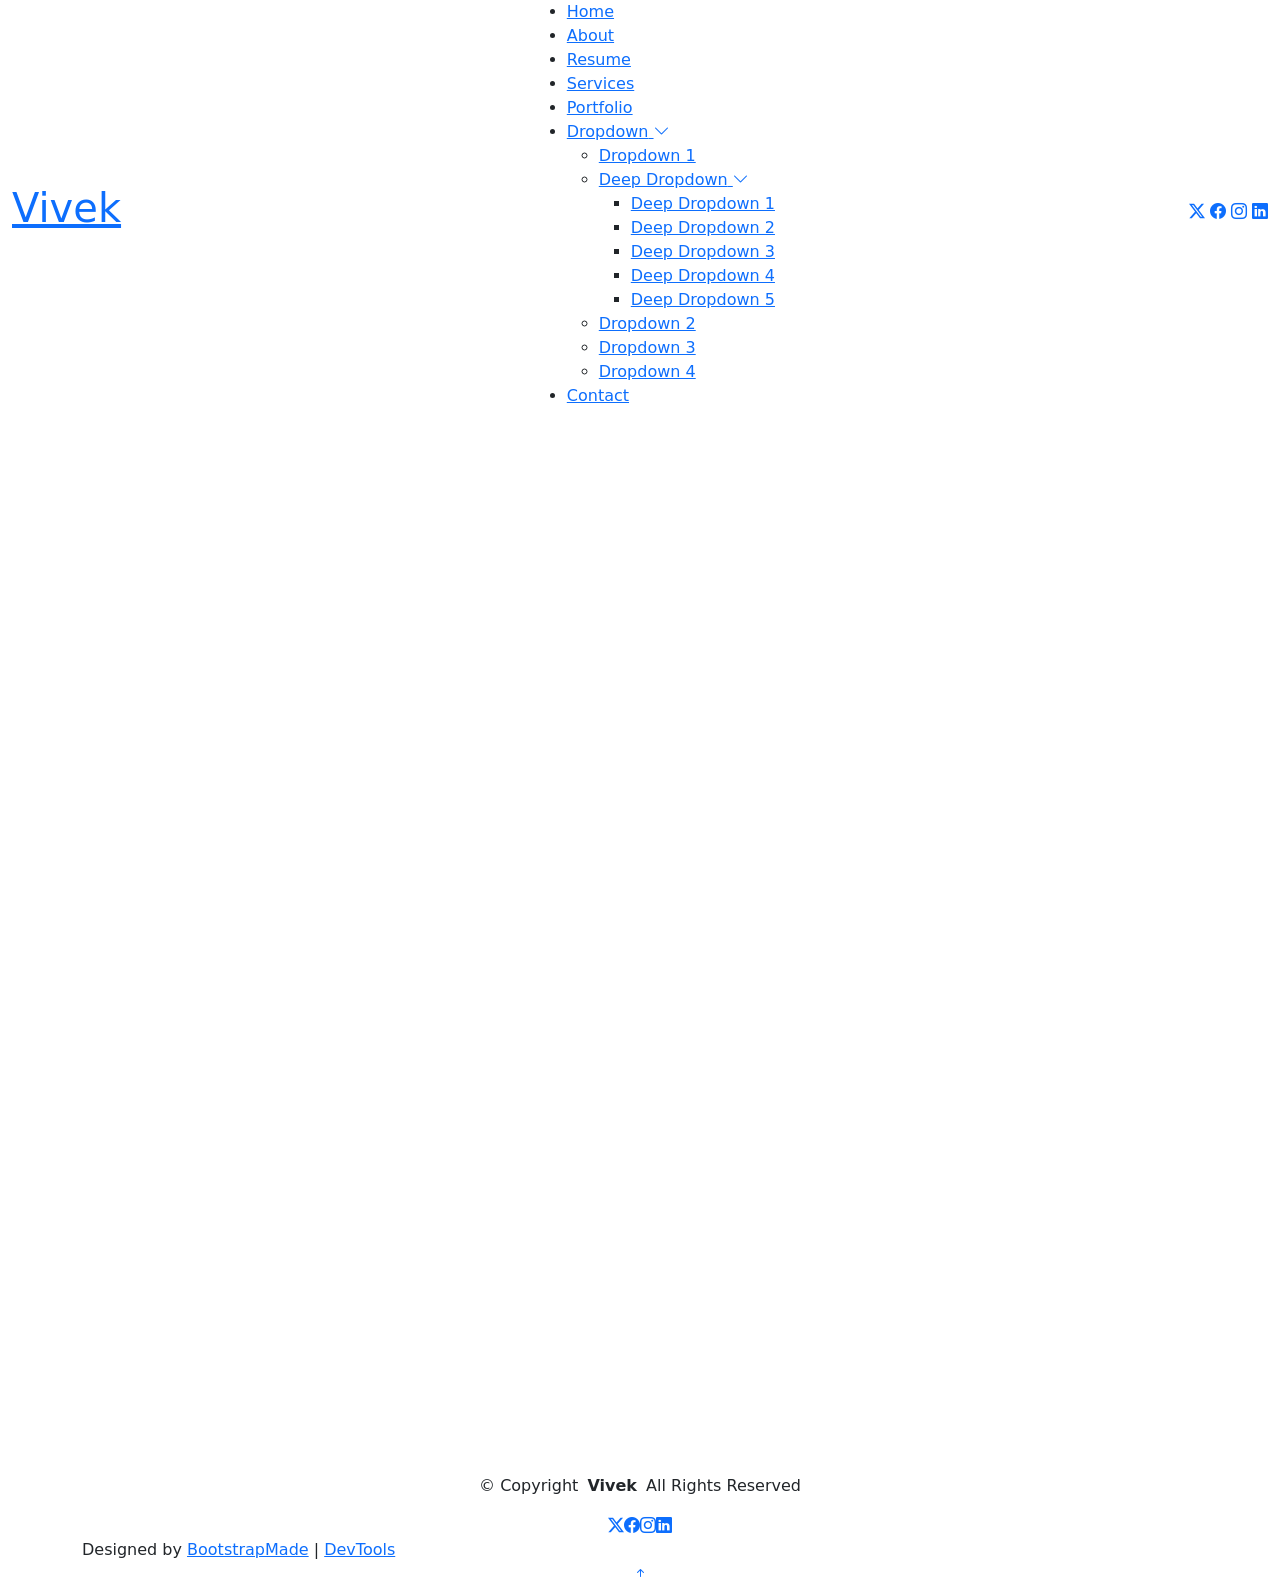
==== index.html @ ecb2fbb2 "Template initial Commit" ====
<!DOCTYPE html>
<html lang="en">

<head>
  <meta charset="utf-8">
  <meta content="width=device-width, initial-scale=1.0" name="viewport">
  <title>Index - Vivek Template</title>
  <meta name="description" content="">
  <meta name="keywords" content="">

  <!-- Favicons -->
  <link href="assets/img/favicon.png" rel="icon">
  <link href="assets/img/apple-touch-icon.png" rel="apple-touch-icon">

  <!-- Fonts -->
  <link href="https://fonts.googleapis.com" rel="preconnect">
  <link href="https://fonts.gstatic.com" rel="preconnect" crossorigin>
  <link
    href="https://fonts.googleapis.com/css2?family=Roboto:ital,wght@0,100;0,300;0,400;0,500;0,700;0,900;1,100;1,300;1,400;1,500;1,700;1,900&family=Poppins:ital,wght@0,100;0,200;0,300;0,400;0,500;0,600;0,700;0,800;0,900;1,100;1,200;1,300;1,400;1,500;1,600;1,700;1,800;1,900&family=Raleway:ital,wght@0,100;0,200;0,300;0,400;0,500;0,600;0,700;0,800;0,900;1,100;1,200;1,300;1,400;1,500;1,600;1,700;1,800;1,900&display=swap"
    rel="stylesheet">

  <!-- Vendor CSS Files -->
  <link href="assets/vendor/bootstrap/css/bootstrap.min.css" rel="stylesheet">
  <link href="assets/vendor/bootstrap-icons/bootstrap-icons.css" rel="stylesheet">
  <link href="assets/vendor/aos/aos.css" rel="stylesheet">
  <link href="assets/vendor/swiper/swiper-bundle.min.css" rel="stylesheet">
  <link href="assets/vendor/glightbox/css/glightbox.min.css" rel="stylesheet">

  <!-- Main CSS File -->
  <link href="assets/css/main.css" rel="stylesheet">

  <!-- =======================================================
  * Template Name: Vivek
  * Template URL: https://bootstrapmade.com/Vivek-free-bootstrap-cv-resume-html-template/
  * Updated: Aug 07 2024 with Bootstrap v5.3.3
  * Author: BootstrapMade.com
  * License: https://bootstrapmade.com/license/
  ======================================================== -->
</head>

<body class="index-page">

  <header id="header" class="header d-flex align-items-center light-background sticky-top">
    <div class="container-fluid position-relative d-flex align-items-center justify-content-between">

      <a href="index.html" class="logo d-flex align-items-center me-auto me-xl-0">
        <!-- Uncomment the line below if you also wish to use an image logo -->
        <!-- <img src="assets/img/logo.png" alt=""> -->
        <h1 class="sitename">Vivek</h1>
      </a>

      <nav id="navmenu" class="navmenu">
        <ul>
          <li><a href="index.html" class="active">Home</a></li>
          <li><a href="about.html">About</a></li>
          <li><a href="resume.html">Resume</a></li>
          <li><a href="services.html">Services</a></li>
          <li><a href="portfolio.html">Portfolio</a></li>
          <li class="dropdown"><a href="#"><span>Dropdown</span> <i class="bi bi-chevron-down toggle-dropdown"></i></a>
            <ul>
              <li><a href="#">Dropdown 1</a></li>
              <li class="dropdown"><a href="#"><span>Deep Dropdown</span> <i
                    class="bi bi-chevron-down toggle-dropdown"></i></a>
                <ul>
                  <li><a href="#">Deep Dropdown 1</a></li>
                  <li><a href="#">Deep Dropdown 2</a></li>
                  <li><a href="#">Deep Dropdown 3</a></li>
                  <li><a href="#">Deep Dropdown 4</a></li>
                  <li><a href="#">Deep Dropdown 5</a></li>
                </ul>
              </li>
              <li><a href="#">Dropdown 2</a></li>
              <li><a href="#">Dropdown 3</a></li>
              <li><a href="#">Dropdown 4</a></li>
            </ul>
          </li>
          <li><a href="contact.html">Contact</a></li>
        </ul>
        <i class="mobile-nav-toggle d-xl-none bi bi-list"></i>
      </nav>

      <div class="header-social-links">
        <a href="#" class="twitter"><i class="bi bi-twitter-x"></i></a>
        <a href="#" class="facebook"><i class="bi bi-facebook"></i></a>
        <a href="#" class="instagram"><i class="bi bi-instagram"></i></a>
        <a href="#" class="linkedin"><i class="bi bi-linkedin"></i></a>
      </div>

    </div>
  </header>

  <main class="main">

    <!-- Hero Section -->
    <section id="hero" class="hero section">

      <img src="assets/img/hero-bg.jpg" alt="" data-aos="fade-in">

      <div class="container text-center" data-aos="zoom-out" data-aos-delay="100">
        <div class="row justify-content-center">
          <div class="col-lg-8">
            <h2>Vivek Vijaykumar Ingle</h2>
            <p>I'm a professional Ai and Robotics Engineer</p>
            <a href="about.html" class="btn-get-started">About Me</a>
          </div>
        </div>
      </div>

    </section><!-- /Hero Section -->

  </main>

  <footer id="footer" class="footer light-background">

    <div class="container">
      <div class="copyright text-center ">
        <p>© <span>Copyright</span> <strong class="px-1 sitename">Vivek</strong> <span>All Rights Reserved<br></span>
        </p>
      </div>
      <div class="social-links d-flex justify-content-center">
        <a href=""><i class="bi bi-twitter-x"></i></a>
        <a href=""><i class="bi bi-facebook"></i></a>
        <a href=""><i class="bi bi-instagram"></i></a>
        <a href=""><i class="bi bi-linkedin"></i></a>
      </div>
      <div class="credits">
        <!-- All the links in the footer should remain intact. -->
        <!-- You can delete the links only if you've purchased the pro version. -->
        <!-- Licensing information: https://bootstrapmade.com/license/ -->
        <!-- Purchase the pro version with working PHP/AJAX contact form: [buy-url] -->
        Designed by <a href="https://bootstrapmade.com/">BootstrapMade</a> | <a
          href="https://bootstrapmade.com/tools/">DevTools</a>
      </div>
    </div>

  </footer>

  <!-- Scroll Top -->
  <a href="#" id="scroll-top" class="scroll-top d-flex align-items-center justify-content-center"><i
      class="bi bi-arrow-up-short"></i></a>

  <!-- Preloader -->
  <div id="preloader"></div>

  <!-- Vendor JS Files -->
  <script src="assets/vendor/bootstrap/js/bootstrap.bundle.min.js"></script>
  <script src="assets/vendor/php-email-form/validate.js"></script>
  <script src="assets/vendor/aos/aos.js"></script>
  <script src="assets/vendor/waypoints/noframework.waypoints.js"></script>
  <script src="assets/vendor/purecounter/purecounter_vanilla.js"></script>
  <script src="assets/vendor/swiper/swiper-bundle.min.js"></script>
  <script src="assets/vendor/glightbox/js/glightbox.min.js"></script>
  <script src="assets/vendor/imagesloaded/imagesloaded.pkgd.min.js"></script>
  <script src="assets/vendor/isotope-layout/isotope.pkgd.min.js"></script>

  <!-- Main JS File -->
  <script src="assets/js/main.js"></script>

</body>

</html>
---- assets/css/main.css ----
/**
* Template Name: Kelly
* Template URL: https://bootstrapmade.com/kelly-free-bootstrap-cv-resume-html-template/
* Updated: Aug 07 2024 with Bootstrap v5.3.3
* Author: BootstrapMade.com
* License: https://bootstrapmade.com/license/
*/

/*--------------------------------------------------------------
# Font & Color Variables
# Help: https://bootstrapmade.com/color-system/
--------------------------------------------------------------*/
/* Fonts */
:root {
  --default-font: "Roboto",  system-ui, -apple-system, "Segoe UI", Roboto, "Helvetica Neue", Arial, "Noto Sans", "Liberation Sans", sans-serif, "Apple Color Emoji", "Segoe UI Emoji", "Segoe UI Symbol", "Noto Color Emoji";
  --heading-font: "Raleway",  sans-serif;
  --nav-font: "Poppins",  sans-serif;
}

/* Global Colors - The following color variables are used throughout the website. Updating them here will change the color scheme of the entire website */
:root { 
  --background-color: #ffffff; /* Background color for the entire website, including individual sections */
  --default-color: #444444; /* Default color used for the majority of the text content across the entire website */
  --heading-color: #222222; /* Color for headings, subheadings and title throughout the website */
  --accent-color: #34b7a7; /* Accent color that represents your brand on the website. It's used for buttons, links, and other elements that need to stand out */
  --surface-color: #ffffff; /* The surface color is used as a background of boxed elements within sections, such as cards, icon boxes, or other elements that require a visual separation from the global background. */
  --contrast-color: #ffffff; /* Contrast color for text, ensuring readability against backgrounds of accent, heading, or default colors. */
}

/* Nav Menu Colors - The following color variables are used specifically for the navigation menu. They are separate from the global colors to allow for more customization options */
:root {
  --nav-color: #444444;  /* The default color of the main navmenu links */
  --nav-hover-color: #34b7a7; /* Applied to main navmenu links when they are hovered over or active */
  --nav-mobile-background-color: #ffffff; /* Used as the background color for mobile navigation menu */
  --nav-dropdown-background-color: #ffffff; /* Used as the background color for dropdown items that appear when hovering over primary navigation items */
  --nav-dropdown-color: #444444; /* Used for navigation links of the dropdown items in the navigation menu. */
  --nav-dropdown-hover-color: #34b7a7; /* Similar to --nav-hover-color, this color is applied to dropdown navigation links when they are hovered over. */
}

/* Color Presets - These classes override global colors when applied to any section or element, providing reuse of the sam color scheme. */

.light-background {
  --background-color: #e9e8e6;
  --surface-color: #ffffff;
}

.dark-background {
  --background-color: #060606;
  --default-color: #ffffff;
  --heading-color: #ffffff;
  --surface-color: #252525;
  --contrast-color: #ffffff;
}

/* Smooth scroll */
:root {
  scroll-behavior: smooth;
}

/*--------------------------------------------------------------
# General Styling & Shared Classes
--------------------------------------------------------------*/
body {
  color: var(--default-color);
  background-color: var(--background-color);
  font-family: var(--default-font);
}

a {
  color: var(--accent-color);
  text-decoration: none;
  transition: 0.3s;
}

a:hover {
  color: color-mix(in srgb, var(--accent-color), transparent 25%);
  text-decoration: none;
}

h1,
h2,
h3,
h4,
h5,
h6 {
  color: var(--heading-color);
  font-family: var(--heading-font);
}

/* PHP Email Form Messages
------------------------------*/
.php-email-form .error-message {
  display: none;
  background: #df1529;
  color: #ffffff;
  text-align: left;
  padding: 15px;
  margin-bottom: 24px;
  font-weight: 600;
}

.php-email-form .sent-message {
  display: none;
  color: #ffffff;
  background: #059652;
  text-align: center;
  padding: 15px;
  margin-bottom: 24px;
  font-weight: 600;
}

.php-email-form .loading {
  display: none;
  background: var(--surface-color);
  text-align: center;
  padding: 15px;
  margin-bottom: 24px;
}

.php-email-form .loading:before {
  content: "";
  display: inline-block;
  border-radius: 50%;
  width: 24px;
  height: 24px;
  margin: 0 10px -6px 0;
  border: 3px solid var(--accent-color);
  border-top-color: var(--surface-color);
  animation: php-email-form-loading 1s linear infinite;
}

@keyframes php-email-form-loading {
  0% {
    transform: rotate(0deg);
  }

  100% {
    transform: rotate(360deg);
  }
}

/*--------------------------------------------------------------
# Global Header
--------------------------------------------------------------*/
.header {
  color: var(--default-color);
  background-color: var(--background-color);
  padding: 15px 0;
  transition: all 0.5s;
  z-index: 997;
  box-shadow: 0px 0 18px rgba(0, 0, 0, 0.1);
}

.header .logo {
  line-height: 1;
}

.header .logo img {
  max-height: 36px;
  margin-right: 8px;
}

.header .logo h1 {
  font-size: 32px;
  margin: 0;
  font-weight: 300;
  text-transform: uppercase;
  color: var(--heading-color);
}

.header .header-social-links {
  padding-right: 15px;
}

.header .header-social-links a {
  color: color-mix(in srgb, var(--default-color), transparent 40%);
  padding-left: 6px;
  display: inline-block;
  transition: 0.3s;
  font-size: 16px;
}

.header .header-social-links a:hover {
  color: var(--accent-color);
}

.header .header-social-links a i {
  line-height: 0px;
}

@media (max-width: 1200px) {
  .header .logo {
    order: 1;
  }

  .header .header-social-links {
    order: 2;
  }

  .header .navmenu {
    order: 3;
  }
}

/*--------------------------------------------------------------
# Navigation Menu
--------------------------------------------------------------*/
/* Desktop Navigation */
@media (min-width: 1200px) {
  .navmenu {
    padding: 0;
  }

  .navmenu ul {
    margin: 0;
    padding: 0;
    display: flex;
    list-style: none;
    align-items: center;
  }

  .navmenu li {
    position: relative;
  }

  .navmenu>ul>li {
    white-space: nowrap;
    padding: 15px 14px;
  }

  .navmenu>ul>li:last-child {
    padding-right: 0;
  }

  .navmenu a,
  .navmenu a:focus {
    color: var(--nav-color);
    font-size: 15px;
    padding: 0 2px;
    font-family: var(--nav-font);
    font-weight: 400;
    display: flex;
    align-items: center;
    justify-content: space-between;
    white-space: nowrap;
    transition: 0.3s;
    position: relative;
  }

  .navmenu a i,
  .navmenu a:focus i {
    font-size: 12px;
    line-height: 0;
    margin-left: 5px;
    transition: 0.3s;
  }

  .navmenu>ul>li>a:before {
    content: "";
    position: absolute;
    height: 2px;
    bottom: -6px;
    left: 0;
    background-color: var(--nav-hover-color);
    visibility: hidden;
    width: 0px;
    transition: all 0.3s ease-in-out 0s;
  }

  .navmenu a:hover:before,
  .navmenu li:hover>a:before,
  .navmenu .active:before {
    visibility: visible;
    width: 25px;
  }

  .navmenu li:hover>a,
  .navmenu .active,
  .navmenu .active:focus {
    color: var(--nav-hover-color);
  }

  .navmenu .dropdown ul {
    margin: 0;
    padding: 10px 0;
    background: var(--nav-dropdown-background-color);
    display: block;
    position: absolute;
    visibility: hidden;
    left: 14px;
    top: 130%;
    opacity: 0;
    transition: 0.3s;
    border-radius: 4px;
    z-index: 99;
    box-shadow: 0px 0px 30px rgba(0, 0, 0, 0.1);
  }

  .navmenu .dropdown ul li {
    min-width: 200px;
  }

  .navmenu .dropdown ul a {
    padding: 10px 20px;
    font-size: 15px;
    text-transform: none;
    color: var(--nav-dropdown-color);
  }

  .navmenu .dropdown ul a i {
    font-size: 12px;
  }

  .navmenu .dropdown ul a:hover,
  .navmenu .dropdown ul .active:hover,
  .navmenu .dropdown ul li:hover>a {
    color: var(--nav-dropdown-hover-color);
  }

  .navmenu .dropdown:hover>ul {
    opacity: 1;
    top: 100%;
    visibility: visible;
  }

  .navmenu .dropdown .dropdown ul {
    top: 0;
    left: -90%;
    visibility: hidden;
  }

  .navmenu .dropdown .dropdown:hover>ul {
    opacity: 1;
    top: 0;
    left: -100%;
    visibility: visible;
  }
}

/* Mobile Navigation */
@media (max-width: 1199px) {
  .mobile-nav-toggle {
    color: var(--nav-color);
    font-size: 28px;
    line-height: 0;
    margin-right: 10px;
    cursor: pointer;
    transition: color 0.3s;
  }

  .navmenu {
    padding: 0;
    z-index: 9997;
  }

  .navmenu ul {
    display: none;
    list-style: none;
    position: absolute;
    inset: 60px 20px 20px 20px;
    padding: 10px 0;
    margin: 0;
    border-radius: 6px;
    background-color: var(--nav-mobile-background-color);
    border: 1px solid color-mix(in srgb, var(--default-color), transparent 90%);
    box-shadow: none;
    overflow-y: auto;
    transition: 0.3s;
    z-index: 9998;
  }

  .navmenu a,
  .navmenu a:focus {
    color: var(--nav-dropdown-color);
    padding: 10px 20px;
    font-family: var(--nav-font);
    font-size: 17px;
    font-weight: 500;
    display: flex;
    align-items: center;
    justify-content: space-between;
    white-space: nowrap;
    transition: 0.3s;
  }

  .navmenu a i,
  .navmenu a:focus i {
    font-size: 12px;
    line-height: 0;
    margin-left: 5px;
    width: 30px;
    height: 30px;
    display: flex;
    align-items: center;
    justify-content: center;
    border-radius: 50%;
    transition: 0.3s;
    background-color: color-mix(in srgb, var(--accent-color), transparent 90%);
  }

  .navmenu a i:hover,
  .navmenu a:focus i:hover {
    background-color: var(--accent-color);
    color: var(--contrast-color);
  }

  .navmenu a:hover,
  .navmenu .active,
  .navmenu .active:focus {
    color: var(--nav-dropdown-hover-color);
  }

  .navmenu .active i,
  .navmenu .active:focus i {
    background-color: var(--accent-color);
    color: var(--contrast-color);
    transform: rotate(180deg);
  }

  .navmenu .dropdown ul {
    position: static;
    display: none;
    z-index: 99;
    padding: 10px 0;
    margin: 10px 20px;
    background-color: var(--nav-dropdown-background-color);
    transition: all 0.5s ease-in-out;
  }

  .navmenu .dropdown ul ul {
    background-color: rgba(33, 37, 41, 0.1);
  }

  .navmenu .dropdown>.dropdown-active {
    display: block;
    background-color: rgba(33, 37, 41, 0.03);
  }

  .mobile-nav-active {
    overflow: hidden;
  }

  .mobile-nav-active .mobile-nav-toggle {
    color: #fff;
    position: absolute;
    font-size: 32px;
    top: 15px;
    right: 15px;
    margin-right: 0;
    z-index: 9999;
  }

  .mobile-nav-active .navmenu {
    position: fixed;
    overflow: hidden;
    inset: 0;
    background: rgba(33, 37, 41, 0.8);
    transition: 0.3s;
  }

  .mobile-nav-active .navmenu>ul {
    display: block;
  }
}

/*--------------------------------------------------------------
# Global Footer
--------------------------------------------------------------*/
.footer {
  color: var(--default-color);
  background-color: var(--background-color);
  font-size: 14px;
  padding: 40px 0;
  position: relative;
}

.footer .copyright p {
  margin-bottom: 0;
}

.footer .social-links {
  margin-top: 20px;
}

.footer .social-links a {
  display: flex;
  align-items: center;
  justify-content: center;
  width: 40px;
  height: 40px;
  border-radius: 50%;
  border: 1px solid color-mix(in srgb, var(--default-color), transparent 50%);
  font-size: 16px;
  color: color-mix(in srgb, var(--default-color), transparent 50%);
  margin: 0 5px;
  transition: 0.3s;
}

.footer .social-links a:hover {
  color: var(--accent-color);
  border-color: var(--accent-color);
}

.footer .credits {
  margin-top: 10px;
  font-size: 13px;
  text-align: center;
}

/*--------------------------------------------------------------
# Preloader
--------------------------------------------------------------*/
#preloader {
  position: fixed;
  inset: 0;
  z-index: 9999;
  overflow: hidden;
  background-color: var(--background-color);
  transition: all 0.6s ease-out;
  width: 100%;
  height: 100vh;
}

#preloader:before,
#preloader:after {
  content: "";
  position: absolute;
  border: 4px solid var(--accent-color);
  border-radius: 50%;
  animation: animate-preloader 2s cubic-bezier(0, 0.2, 0.8, 1) infinite;
}

#preloader:after {
  animation-delay: -0.5s;
}

@keyframes animate-preloader {
  0% {
    width: 10px;
    height: 10px;
    top: calc(50% - 5px);
    left: calc(50% - 5px);
    opacity: 1;
  }

  100% {
    width: 72px;
    height: 72px;
    top: calc(50% - 36px);
    left: calc(50% - 36px);
    opacity: 0;
  }
}

/*--------------------------------------------------------------
# Scroll Top Button
--------------------------------------------------------------*/
.scroll-top {
  position: fixed;
  visibility: hidden;
  opacity: 0;
  right: 15px;
  bottom: -15px;
  z-index: 99999;
  background-color: var(--accent-color);
  width: 44px;
  height: 44px;
  border-radius: 50px;
  transition: all 0.4s;
}

.scroll-top i {
  font-size: 24px;
  color: var(--contrast-color);
  line-height: 0;
}

.scroll-top:hover {
  background-color: color-mix(in srgb, var(--accent-color), transparent 20%);
  color: var(--contrast-color);
}

.scroll-top.active {
  visibility: visible;
  opacity: 1;
  bottom: 15px;
}

/*--------------------------------------------------------------
# Disable aos animation delay on mobile devices
--------------------------------------------------------------*/
@media screen and (max-width: 768px) {
  [data-aos-delay] {
    transition-delay: 0 !important;
  }
}

/*--------------------------------------------------------------
# Global Page Titles & Breadcrumbs
--------------------------------------------------------------*/
.page-title {
  color: var(--default-color);
  background-color: var(--background-color);
  padding: 25px 0;
  position: relative;
  border-bottom: 1px solid color-mix(in srgb, var(--default-color), transparent 85%);
}

.page-title h1 {
  font-size: 24px;
  font-weight: 400;
}

.page-title .breadcrumbs ol {
  display: flex;
  flex-wrap: wrap;
  list-style: none;
  padding: 0;
  margin: 0;
  font-size: 14px;
  font-weight: 400;
}

.page-title .breadcrumbs ol li+li {
  padding-left: 10px;
}

.page-title .breadcrumbs ol li+li::before {
  content: "/";
  display: inline-block;
  padding-right: 10px;
  color: color-mix(in srgb, var(--default-color), transparent 70%);
}

/*--------------------------------------------------------------
# Global Sections
--------------------------------------------------------------*/
section,
.section {
  color: var(--default-color);
  background-color: var(--background-color);
  padding: 60px 0;
  scroll-margin-top: 100px;
  overflow: clip;
}

@media (max-width: 1199px) {

  section,
  .section {
    scroll-margin-top: 66px;
  }
}

/*--------------------------------------------------------------
# Global Section Titles
--------------------------------------------------------------*/
.section-title {
  text-align: center;
  padding-bottom: 60px;
  position: relative;
}

.section-title h2 {
  font-size: 32px;
  font-weight: 700;
  margin-bottom: 20px;
  padding-bottom: 20px;
  position: relative;
}

.section-title h2:after {
  content: "";
  position: absolute;
  display: block;
  width: 50px;
  height: 3px;
  background: var(--accent-color);
  left: 0;
  right: 0;
  bottom: 0;
  margin: auto;
}

.section-title p {
  margin-bottom: 0;
}

/*--------------------------------------------------------------
# Hero Section
--------------------------------------------------------------*/
.hero {
  width: 100%;
  min-height: calc(100vh - 82px);
  position: relative;
  padding: 80px 0;
  display: flex;
  align-items: center;
  justify-content: center;
}

@media (max-width: 1200px) {
  .hero {
    min-height: calc(100vh - 68px);
  }
}

.hero img {
  position: absolute;
  inset: 0;
  display: block;
  width: 100%;
  height: 100%;
  object-fit: cover;
  z-index: 1;
}

.hero .container {
  position: relative;
  z-index: 3;
}

.hero h2 {
  margin: 0;
  font-size: 48px;
  font-weight: 700;
}

.hero p {
  margin: 10px 0 0 0;
  font-size: 24px;
  color: var(--heading-color);
}

.hero .btn-get-started {
  color: var(--contrast-color);
  background: var(--accent-color);
  font-family: var(--heading-font);
  text-transform: uppercase;
  font-weight: 600;
  font-size: 12px;
  letter-spacing: 1px;
  display: inline-block;
  padding: 12px 40px;
  border-radius: 50px;
  transition: 0.5s;
  margin-top: 30px;
}

.hero .btn-get-started:hover {
  background: color-mix(in srgb, var(--accent-color) 90%, white 20%);
}

@media (max-width: 768px) {
  .hero h2 {
    font-size: 32px;
  }

  .hero p {
    font-size: 18px;
  }
}

/*--------------------------------------------------------------
# About Section
--------------------------------------------------------------*/
.about .content h2 {
  font-weight: 700;
  font-size: 24px;
}

.about .content ul {
  list-style: none;
  padding: 0;
}

.about .content ul li {
  margin-bottom: 20px;
  display: flex;
  align-items: center;
}

.about .content ul strong {
  margin-right: 10px;
}

.about .content ul i {
  font-size: 16px;
  margin-right: 5px;
  color: var(--accent-color);
  line-height: 0;
}

/*--------------------------------------------------------------
# Skills Section
--------------------------------------------------------------*/
.skills .progress {
  height: 60px;
  display: block;
  background: none;
  border-radius: 0;
}

.skills .progress .skill {
  color: var(--heading-color);
  padding: 0;
  margin: 0 0 6px 0;
  text-transform: uppercase;
  display: block;
  font-weight: 600;
  font-family: var(--heading-font);
}

.skills .progress .skill .val {
  float: right;
  font-style: normal;
}

.skills .progress-bar-wrap {
  background: color-mix(in srgb, var(--default-color), transparent 90%);
  height: 10px;
}

.skills .progress-bar {
  width: 1px;
  height: 10px;
  transition: 0.9s;
  background-color: var(--accent-color);
}

/*--------------------------------------------------------------
# Stats Section
--------------------------------------------------------------*/
.stats .stats-item {
  padding: 30px;
  width: 100%;
}

.stats .stats-item span {
  color: var(--heading-color);
  font-size: 48px;
  display: block;
  font-weight: 700;
  margin-bottom: 20px;
  padding-bottom: 20px;
  position: relative;
}

.stats .stats-item span:after {
  content: "";
  position: absolute;
  display: block;
  width: 25px;
  height: 3px;
  background: var(--accent-color);
  left: 0;
  right: 0;
  bottom: 0;
  margin: auto;
}

.stats .stats-item p {
  color: color-mix(in srgb, var(--default-color), transparent 40%);
  padding: 0;
  margin: 0;
  font-family: var(--heading-font);
  font-weight: 500;
}

/*--------------------------------------------------------------
# Testimonials Section
--------------------------------------------------------------*/
.testimonials .section-header {
  margin-bottom: 40px;
}

.testimonials .testimonials-carousel,
.testimonials .testimonials-slider {
  overflow: hidden;
}

.testimonials .testimonial-item {
  text-align: center;
}

.testimonials .testimonial-item .testimonial-img {
  width: 120px;
  border-radius: 50%;
  border: 4px solid var(--background-color);
  margin: 0 auto;
}

.testimonials .testimonial-item h3 {
  font-size: 20px;
  font-weight: bold;
  margin: 10px 0 5px 0;
}

.testimonials .testimonial-item h4 {
  font-size: 14px;
  color: color-mix(in srgb, var(--default-color), transparent 40%);
  margin: 0 0 15px 0;
}

.testimonials .testimonial-item .stars {
  margin-bottom: 15px;
}

.testimonials .testimonial-item .stars i {
  color: #ffc107;
  margin: 0 1px;
}

.testimonials .testimonial-item .quote-icon-left,
.testimonials .testimonial-item .quote-icon-right {
  color: color-mix(in srgb, var(--accent-color), transparent 50%);
  font-size: 26px;
  line-height: 0;
}

.testimonials .testimonial-item .quote-icon-left {
  display: inline-block;
  left: -5px;
  position: relative;
}

.testimonials .testimonial-item .quote-icon-right {
  display: inline-block;
  right: -5px;
  position: relative;
  top: 10px;
  transform: scale(-1, -1);
}

.testimonials .testimonial-item p {
  font-style: italic;
  margin: 0 auto 15px auto;
}

.testimonials .swiper-wrapper {
  height: auto;
}

.testimonials .swiper-pagination {
  margin-top: 20px;
  position: relative;
}

.testimonials .swiper-pagination .swiper-pagination-bullet {
  width: 12px;
  height: 12px;
  opacity: 1;
  background-color: color-mix(in srgb, var(--default-color), transparent 85%);
}

.testimonials .swiper-pagination .swiper-pagination-bullet-active {
  background-color: var(--accent-color);
}

@media (min-width: 992px) {
  .testimonials .testimonial-item p {
    width: 80%;
  }
}

/*--------------------------------------------------------------
# Resume Section
--------------------------------------------------------------*/
.resume .resume-title {
  color: var(--heading-color);
  font-size: 26px;
  font-weight: 700;
  margin-top: 20px;
  margin-bottom: 20px;
}

.resume .resume-item {
  padding: 0 0 20px 20px;
  margin-top: -2px;
  border-left: 2px solid var(--accent-color);
  position: relative;
}

.resume .resume-item h4 {
  line-height: 18px;
  font-size: 18px;
  font-weight: 600;
  text-transform: uppercase;
  color: color-mix(in srgb, var(--default-color), transparent 20%);
  margin-bottom: 10px;
}

.resume .resume-item h5 {
  font-size: 16px;
  padding: 5px 15px;
  display: inline-block;
  font-weight: 600;
  margin-bottom: 10px;
}

.resume .resume-item ul {
  padding-left: 20px;
}

.resume .resume-item ul li {
  padding-bottom: 10px;
}

.resume .resume-item:last-child {
  padding-bottom: 0;
}

.resume .resume-item::before {
  content: "";
  position: absolute;
  width: 16px;
  height: 16px;
  border-radius: 50px;
  left: -9px;
  top: 0;
  background: var(--background-color);
  border: 2px solid var(--accent-color);
}

/*--------------------------------------------------------------
# Services Section
--------------------------------------------------------------*/
.services .service-item {
  background-color: var(--surface-color);
  box-shadow: 0px 5px 90px 0px rgba(0, 0, 0, 0.1);
  height: 100%;
  padding: 60px 30px;
  text-align: center;
  transition: 0.3s;
  border-radius: 5px;
}

.services .service-item .icon {
  margin: 0 auto;
  width: 100px;
  height: 100px;
  display: flex;
  align-items: center;
  justify-content: center;
  transition: ease-in-out 0.3s;
  position: relative;
}

.services .service-item .icon i {
  font-size: 36px;
  transition: 0.5s;
  position: relative;
}

.services .service-item .icon svg {
  position: absolute;
  top: 0;
  left: 0;
}

.services .service-item .icon svg path {
  transition: 0.5s;
  fill: color-mix(in srgb, var(--default-color), transparent 95%);
}

.services .service-item h3 {
  font-weight: 700;
  margin: 10px 0 15px 0;
  font-size: 22px;
}

.services .service-item p {
  line-height: 24px;
  font-size: 14px;
  margin-bottom: 0;
}

.services .service-item:hover {
  box-shadow: 0px 5px 35px 0px rgba(0, 0, 0, 0.1);
}

.services .service-item.item-cyan i {
  color: #0dcaf0;
}

.services .service-item.item-cyan:hover .icon i {
  color: #fff;
}

.services .service-item.item-cyan:hover .icon path {
  fill: #0dcaf0;
}

.services .service-item.item-orange i {
  color: #fd7e14;
}

.services .service-item.item-orange:hover .icon i {
  color: #fff;
}

.services .service-item.item-orange:hover .icon path {
  fill: #fd7e14;
}

.services .service-item.item-teal i {
  color: #20c997;
}

.services .service-item.item-teal:hover .icon i {
  color: #fff;
}

.services .service-item.item-teal:hover .icon path {
  fill: #20c997;
}

.services .service-item.item-red i {
  color: #df1529;
}

.services .service-item.item-red:hover .icon i {
  color: #fff;
}

.services .service-item.item-red:hover .icon path {
  fill: #df1529;
}

.services .service-item.item-indigo i {
  color: #6610f2;
}

.services .service-item.item-indigo:hover .icon i {
  color: #fff;
}

.services .service-item.item-indigo:hover .icon path {
  fill: #6610f2;
}

.services .service-item.item-pink i {
  color: #f3268c;
}

.services .service-item.item-pink:hover .icon i {
  color: #fff;
}

.services .service-item.item-pink:hover .icon path {
  fill: #f3268c;
}

/*--------------------------------------------------------------
# Portfolio Section
--------------------------------------------------------------*/
.portfolio .portfolio-filters {
  padding: 0;
  margin: 0 auto 20px auto;
  list-style: none;
  text-align: center;
}

.portfolio .portfolio-filters li {
  cursor: pointer;
  display: inline-block;
  padding: 8px 20px 10px 20px;
  margin: 0;
  font-size: 15px;
  font-weight: 500;
  line-height: 1;
  margin-bottom: 5px;
  border-radius: 50px;
  transition: all 0.3s ease-in-out;
  font-family: var(--heading-font);
}

.portfolio .portfolio-filters li:hover,
.portfolio .portfolio-filters li.filter-active {
  color: var(--contrast-color);
  background-color: var(--accent-color);
}

.portfolio .portfolio-filters li:first-child {
  margin-left: 0;
}

.portfolio .portfolio-filters li:last-child {
  margin-right: 0;
}

@media (max-width: 575px) {
  .portfolio .portfolio-filters li {
    font-size: 14px;
    margin: 0 0 10px 0;
  }
}

.portfolio .portfolio-item {
  position: relative;
  overflow: hidden;
}

.portfolio .portfolio-item .portfolio-info {
  opacity: 0;
  position: absolute;
  left: 12px;
  right: 12px;
  bottom: -100%;
  z-index: 3;
  transition: all ease-in-out 0.5s;
  background: color-mix(in srgb, var(--surface-color), transparent 10%);
  padding: 15px;
}

.portfolio .portfolio-item .portfolio-info h4 {
  font-size: 18px;
  font-weight: 600;
  padding-right: 50px;
}

.portfolio .portfolio-item .portfolio-info p {
  color: color-mix(in srgb, var(--default-color), transparent 30%);
  font-size: 14px;
  margin-bottom: 0;
  padding-right: 50px;
}

.portfolio .portfolio-item .portfolio-info .preview-link,
.portfolio .portfolio-item .portfolio-info .details-link {
  position: absolute;
  right: 50px;
  font-size: 24px;
  top: calc(50% - 14px);
  color: color-mix(in srgb, var(--default-color), transparent 30%);
  transition: 0.3s;
  line-height: 0;
}

.portfolio .portfolio-item .portfolio-info .preview-link:hover,
.portfolio .portfolio-item .portfolio-info .details-link:hover {
  color: var(--accent-color);
}

.portfolio .portfolio-item .portfolio-info .details-link {
  right: 14px;
  font-size: 28px;
}

.portfolio .portfolio-item:hover .portfolio-info {
  opacity: 1;
  bottom: 0;
}

/*--------------------------------------------------------------
# Portfolio Details Section
--------------------------------------------------------------*/
.portfolio-details .portfolio-details-slider img {
  width: 100%;
}

.portfolio-details .portfolio-details-slider .swiper-pagination {
  margin-top: 20px;
  position: relative;
}

.portfolio-details .portfolio-details-slider .swiper-pagination .swiper-pagination-bullet {
  width: 12px;
  height: 12px;
  background-color: color-mix(in srgb, var(--default-color), transparent 85%);
  opacity: 1;
}

.portfolio-details .portfolio-details-slider .swiper-pagination .swiper-pagination-bullet-active {
  background-color: var(--accent-color);
}

.portfolio-details .portfolio-info {
  background-color: var(--surface-color);
  padding: 30px;
  box-shadow: 0px 0 30px rgba(0, 0, 0, 0.1);
}

.portfolio-details .portfolio-info h3 {
  font-size: 22px;
  font-weight: 700;
  margin-bottom: 20px;
  padding-bottom: 20px;
  border-bottom: 1px solid color-mix(in srgb, var(--default-color), transparent 85%);
}

.portfolio-details .portfolio-info ul {
  list-style: none;
  padding: 0;
  font-size: 15px;
}

.portfolio-details .portfolio-info ul li+li {
  margin-top: 10px;
}

.portfolio-details .portfolio-description {
  padding-top: 30px;
}

.portfolio-details .portfolio-description h2 {
  font-size: 26px;
  font-weight: 700;
  margin-bottom: 20px;
}

.portfolio-details .portfolio-description p {
  padding: 0;
  color: color-mix(in srgb, var(--default-color), transparent 30%);
}

/*--------------------------------------------------------------
# Contact Section
--------------------------------------------------------------*/
.contact .info-wrap {
  background-color: var(--surface-color);
  box-shadow: 0px 0px 20px rgba(0, 0, 0, 0.1);
  padding: 30px;
}

@media (max-width: 575px) {
  .contact .info-wrap {
    padding: 20px;
  }
}

.contact .info-item {
  margin-bottom: 40px;
}

.contact .info-item i {
  font-size: 20px;
  color: var(--accent-color);
  background: color-mix(in srgb, var(--accent-color), transparent 92%);
  width: 44px;
  height: 44px;
  display: flex;
  justify-content: center;
  align-items: center;
  border-radius: 50px;
  transition: all 0.3s ease-in-out;
  margin-right: 15px;
}

.contact .info-item h3 {
  padding: 0;
  font-size: 18px;
  font-weight: 700;
  margin-bottom: 5px;
}

.contact .info-item p {
  padding: 0;
  margin-bottom: 0;
  font-size: 14px;
}

.contact .info-item:hover i {
  background: var(--accent-color);
  color: var(--contrast-color);
}

.contact .php-email-form {
  background-color: var(--surface-color);
  height: 100%;
  padding: 30px;
  box-shadow: 0px 0px 20px rgba(0, 0, 0, 0.1);
}

@media (max-width: 575px) {
  .contact .php-email-form {
    padding: 20px;
  }
}

.contact .php-email-form input[type=text],
.contact .php-email-form input[type=email],
.contact .php-email-form textarea {
  font-size: 14px;
  padding: 10px 15px;
  box-shadow: none;
  border-radius: 0;
  color: var(--default-color);
  background-color: var(--surface-color);
  border-color: color-mix(in srgb, var(--default-color), transparent 80%);
}

.contact .php-email-form input[type=text]:focus,
.contact .php-email-form input[type=email]:focus,
.contact .php-email-form textarea:focus {
  border-color: var(--accent-color);
}

.contact .php-email-form input[type=text]::placeholder,
.contact .php-email-form input[type=email]::placeholder,
.contact .php-email-form textarea::placeholder {
  color: color-mix(in srgb, var(--default-color), transparent 70%);
}

.contact .php-email-form button[type=submit] {
  color: var(--contrast-color);
  background: var(--accent-color);
  border: 0;
  padding: 10px 30px;
  transition: 0.4s;
  border-radius: 50px;
}

.contact .php-email-form button[type=submit]:hover {
  background: color-mix(in srgb, var(--accent-color), transparent 25%);
}

/*--------------------------------------------------------------
# Starter Section Section
--------------------------------------------------------------*/
.starter-section {
  /* Add your styles here */
}
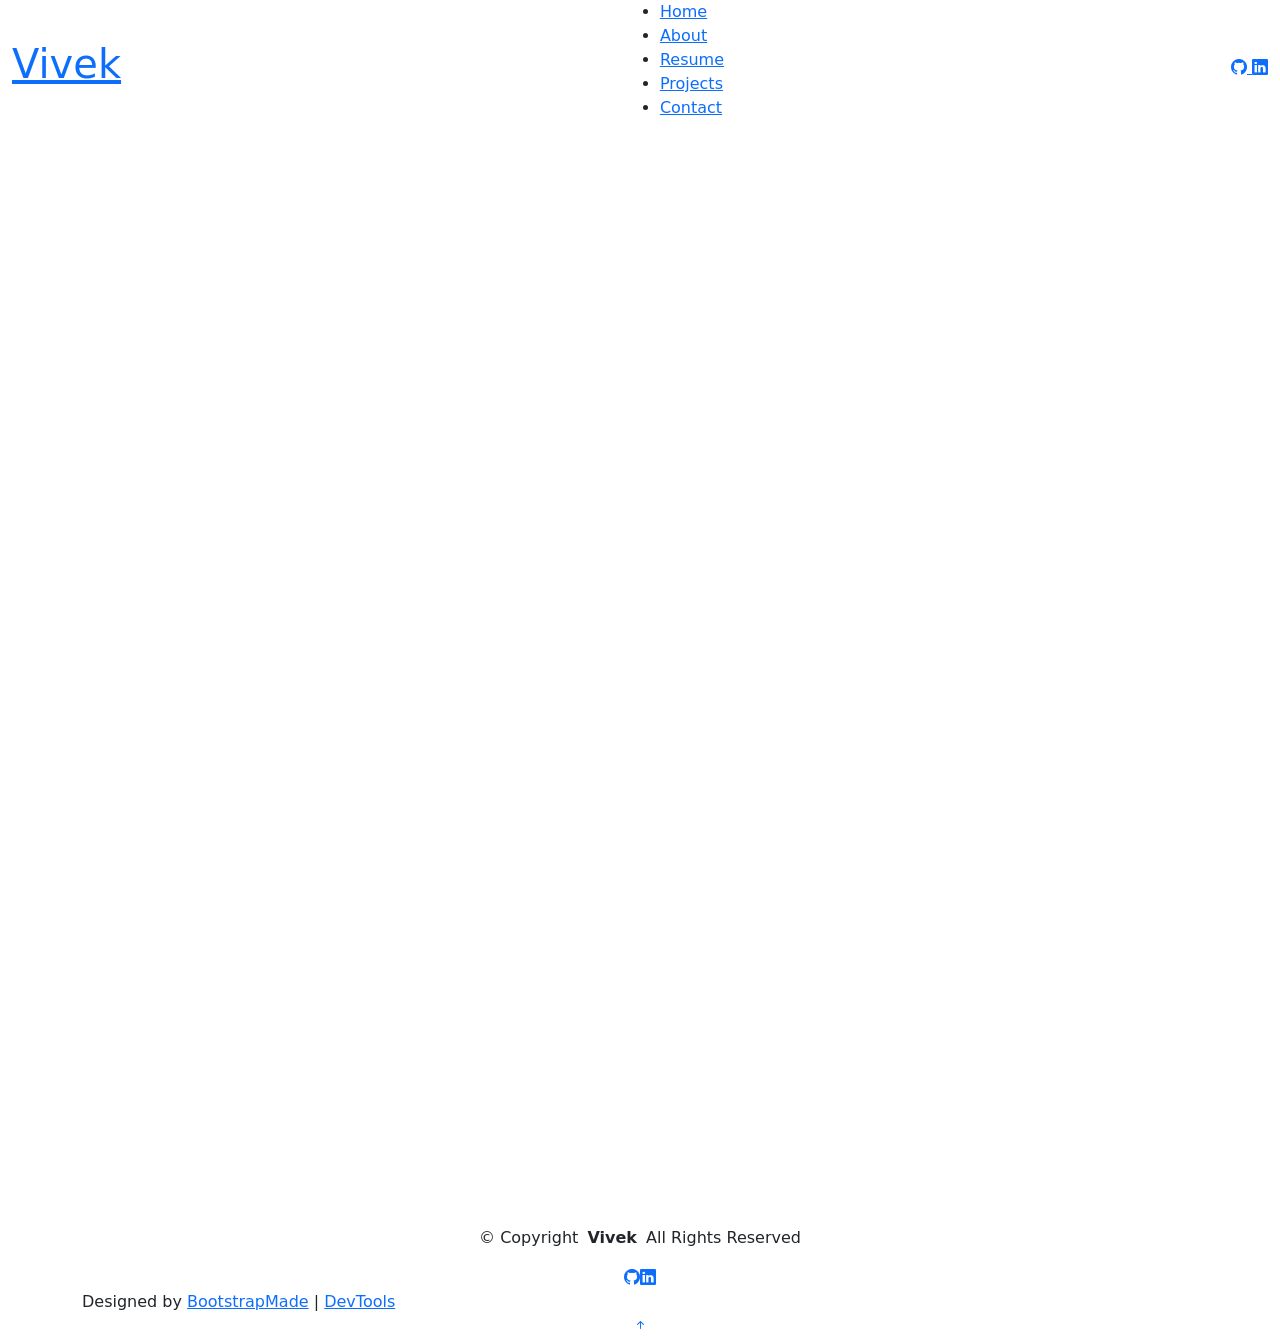
==== commit 1da5cbe5: "Customize portfolio website" ====
--- a/index.html
+++ b/index.html
@@ -4,9 +4,12 @@
 <head>
   <meta charset="utf-8">
   <meta content="width=device-width, initial-scale=1.0" name="viewport">
-  <title>Index - Vivek Template</title>
-  <meta name="description" content="">
-  <meta name="keywords" content="">
+  <title>Vivek Vijaykumar Ingle | Robotics Software Engineer</title>
+  <meta name="description"
+    content="Vivek Ingle — Robotics Software Engineer working on robotics, artificial intelligence, computer vision and robot learning.">
+
+  <meta name="keywords"
+    content="Vivek Vijaykumar Ingle, Robotics, AI, Computer Vision, Robot Learning, ROS 2, Robotics Software Engineer">
 
   <!-- Favicons -->
   <link href="assets/img/favicon.png" rel="icon">
@@ -54,36 +57,23 @@
           <li><a href="index.html" class="active">Home</a></li>
           <li><a href="about.html">About</a></li>
           <li><a href="resume.html">Resume</a></li>
-          <li><a href="services.html">Services</a></li>
-          <li><a href="portfolio.html">Portfolio</a></li>
-          <li class="dropdown"><a href="#"><span>Dropdown</span> <i class="bi bi-chevron-down toggle-dropdown"></i></a>
-            <ul>
-              <li><a href="#">Dropdown 1</a></li>
-              <li class="dropdown"><a href="#"><span>Deep Dropdown</span> <i
-                    class="bi bi-chevron-down toggle-dropdown"></i></a>
-                <ul>
-                  <li><a href="#">Deep Dropdown 1</a></li>
-                  <li><a href="#">Deep Dropdown 2</a></li>
-                  <li><a href="#">Deep Dropdown 3</a></li>
-                  <li><a href="#">Deep Dropdown 4</a></li>
-                  <li><a href="#">Deep Dropdown 5</a></li>
-                </ul>
-              </li>
-              <li><a href="#">Dropdown 2</a></li>
-              <li><a href="#">Dropdown 3</a></li>
-              <li><a href="#">Dropdown 4</a></li>
-            </ul>
-          </li>
+          <li><a href="portfolio.html">Projects</a></li>
           <li><a href="contact.html">Contact</a></li>
         </ul>
         <i class="mobile-nav-toggle d-xl-none bi bi-list"></i>
       </nav>
 
       <div class="header-social-links">
-        <a href="#" class="twitter"><i class="bi bi-twitter-x"></i></a>
-        <a href="#" class="facebook"><i class="bi bi-facebook"></i></a>
-        <a href="#" class="instagram"><i class="bi bi-instagram"></i></a>
-        <a href="#" class="linkedin"><i class="bi bi-linkedin"></i></a>
+
+        <a href="https://github.com/vivek-v-ingle" target="_blank" rel="noopener noreferrer" aria-label="GitHub">
+          <i class="bi bi-github"></i>
+        </a>
+
+        <a href="https://www.linkedin.com/in/vivek-vijaykumar-ingle/" target="_blank" rel="noopener noreferrer"
+          aria-label="LinkedIn">
+          <i class="bi bi-linkedin"></i>
+        </a>
+
       </div>
 
     </div>
@@ -100,8 +90,20 @@
         <div class="row justify-content-center">
           <div class="col-lg-8">
             <h2>Vivek Vijaykumar Ingle</h2>
-            <p>I'm a professional Ai and Robotics Engineer</p>
-            <a href="about.html" class="btn-get-started">About Me</a>
+
+            <p>AI & Robotics Software Engineer</p>
+
+            <p class="hero-subtitle">
+              Robotics · Artificial Intelligence · Computer Vision · Robot Learning
+            </p>
+
+            <a href="about.html" class="btn-get-started">
+              About Me
+            </a>
+
+            <a href="portfolio.html" class="btn-get-started">
+              View Projects
+            </a>
           </div>
         </div>
       </div>
@@ -118,10 +120,16 @@
         </p>
       </div>
       <div class="social-links d-flex justify-content-center">
-        <a href=""><i class="bi bi-twitter-x"></i></a>
-        <a href=""><i class="bi bi-facebook"></i></a>
-        <a href=""><i class="bi bi-instagram"></i></a>
-        <a href=""><i class="bi bi-linkedin"></i></a>
+
+        <a href="https://github.com/vivek-v-ingle" target="_blank" rel="noopener noreferrer" aria-label="GitHub">
+          <i class="bi bi-github"></i>
+        </a>
+
+        <a href="https://www.linkedin.com/in/vivek-vijaykumar-ingle/" target="_blank" rel="noopener noreferrer"
+          aria-label="LinkedIn">
+          <i class="bi bi-linkedin"></i>
+        </a>
+
       </div>
       <div class="credits">
         <!-- All the links in the footer should remain intact. -->
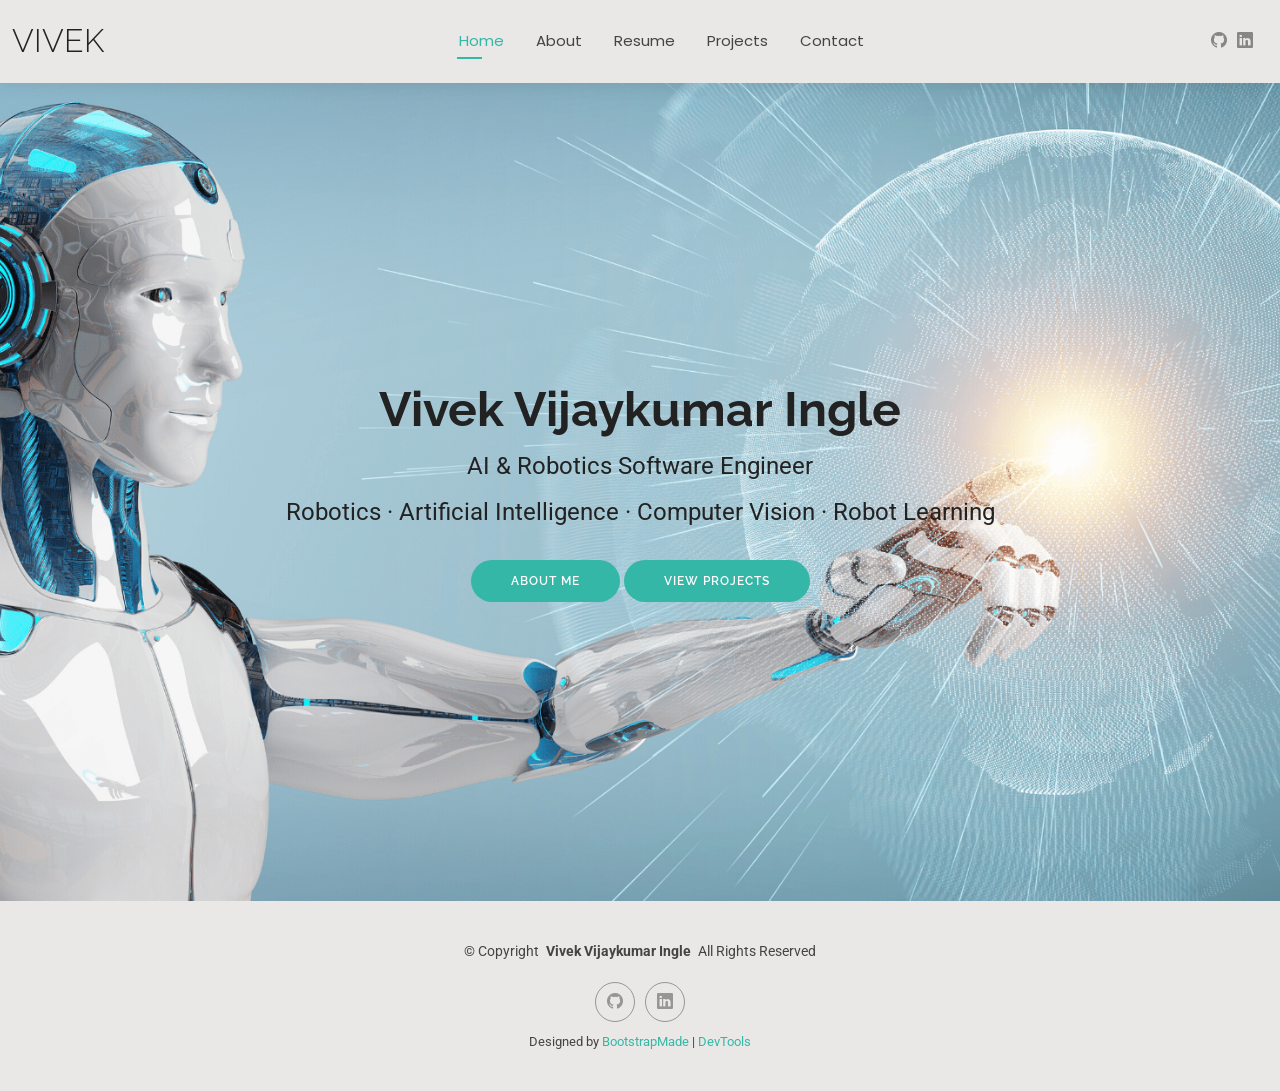
==== commit e3cebfce: "Add projects and update website" ====
--- a/index.html
+++ b/index.html
@@ -6,7 +6,7 @@
   <meta content="width=device-width, initial-scale=1.0" name="viewport">
   <title>Vivek Vijaykumar Ingle | Robotics Software Engineer</title>
   <meta name="description"
-    content="Vivek Ingle — Robotics Software Engineer working on robotics, artificial intelligence, computer vision and robot learning.">
+    content="Vivek Vijaykumar Ingle — Robotics Software Engineer working on robotics, artificial intelligence, computer vision and robot learning.">
 
   <meta name="keywords"
     content="Vivek Vijaykumar Ingle, Robotics, AI, Computer Vision, Robot Learning, ROS 2, Robotics Software Engineer">
@@ -33,7 +33,7 @@
   <link href="assets/css/main.css" rel="stylesheet">
 
   <!-- =======================================================
-  * Template Name: Vivek
+  * Template Name: Vivek Vijaykumar Ingle
   * Template URL: https://bootstrapmade.com/Vivek-free-bootstrap-cv-resume-html-template/
   * Updated: Aug 07 2024 with Bootstrap v5.3.3
   * Author: BootstrapMade.com
@@ -57,7 +57,7 @@
           <li><a href="index.html" class="active">Home</a></li>
           <li><a href="about.html">About</a></li>
           <li><a href="resume.html">Resume</a></li>
-          <li><a href="portfolio.html">Projects</a></li>
+          <li><a href="projects.html">Projects</a></li>
           <li><a href="contact.html">Contact</a></li>
         </ul>
         <i class="mobile-nav-toggle d-xl-none bi bi-list"></i>
@@ -101,7 +101,7 @@
               About Me
             </a>
 
-            <a href="portfolio.html" class="btn-get-started">
+            <a href="projects.html" class="btn-get-started">
               View Projects
             </a>
           </div>
@@ -116,7 +116,8 @@
 
     <div class="container">
       <div class="copyright text-center ">
-        <p>© <span>Copyright</span> <strong class="px-1 sitename">Vivek</strong> <span>All Rights Reserved<br></span>
+        <p>© <span>Copyright</span> <strong class="px-1 sitename">Vivek Vijaykumar Ingle</strong> <span>All Rights
+            Reserved<br></span>
         </p>
       </div>
       <div class="social-links d-flex justify-content-center">
--- a/assets/css/main.css
+++ b/assets/css/main.css
@@ -12,29 +12,41 @@
 --------------------------------------------------------------*/
 /* Fonts */
 :root {
-  --default-font: "Roboto",  system-ui, -apple-system, "Segoe UI", Roboto, "Helvetica Neue", Arial, "Noto Sans", "Liberation Sans", sans-serif, "Apple Color Emoji", "Segoe UI Emoji", "Segoe UI Symbol", "Noto Color Emoji";
-  --heading-font: "Raleway",  sans-serif;
-  --nav-font: "Poppins",  sans-serif;
+  --default-font: "Roboto", system-ui, -apple-system, "Segoe UI", Roboto, "Helvetica Neue", Arial, "Noto Sans", "Liberation Sans", sans-serif, "Apple Color Emoji", "Segoe UI Emoji", "Segoe UI Symbol", "Noto Color Emoji";
+  --heading-font: "Raleway", sans-serif;
+  --nav-font: "Poppins", sans-serif;
 }
 
 /* Global Colors - The following color variables are used throughout the website. Updating them here will change the color scheme of the entire website */
-:root { 
-  --background-color: #ffffff; /* Background color for the entire website, including individual sections */
-  --default-color: #444444; /* Default color used for the majority of the text content across the entire website */
-  --heading-color: #222222; /* Color for headings, subheadings and title throughout the website */
-  --accent-color: #34b7a7; /* Accent color that represents your brand on the website. It's used for buttons, links, and other elements that need to stand out */
-  --surface-color: #ffffff; /* The surface color is used as a background of boxed elements within sections, such as cards, icon boxes, or other elements that require a visual separation from the global background. */
-  --contrast-color: #ffffff; /* Contrast color for text, ensuring readability against backgrounds of accent, heading, or default colors. */
+:root {
+  --background-color: #ffffff;
+  /* Background color for the entire website, including individual sections */
+  --default-color: #444444;
+  /* Default color used for the majority of the text content across the entire website */
+  --heading-color: #222222;
+  /* Color for headings, subheadings and title throughout the website */
+  --accent-color: #34b7a7;
+  /* Accent color that represents your brand on the website. It's used for buttons, links, and other elements that need to stand out */
+  --surface-color: #ffffff;
+  /* The surface color is used as a background of boxed elements within sections, such as cards, icon boxes, or other elements that require a visual separation from the global background. */
+  --contrast-color: #ffffff;
+  /* Contrast color for text, ensuring readability against backgrounds of accent, heading, or default colors. */
 }
 
 /* Nav Menu Colors - The following color variables are used specifically for the navigation menu. They are separate from the global colors to allow for more customization options */
 :root {
-  --nav-color: #444444;  /* The default color of the main navmenu links */
-  --nav-hover-color: #34b7a7; /* Applied to main navmenu links when they are hovered over or active */
-  --nav-mobile-background-color: #ffffff; /* Used as the background color for mobile navigation menu */
-  --nav-dropdown-background-color: #ffffff; /* Used as the background color for dropdown items that appear when hovering over primary navigation items */
-  --nav-dropdown-color: #444444; /* Used for navigation links of the dropdown items in the navigation menu. */
-  --nav-dropdown-hover-color: #34b7a7; /* Similar to --nav-hover-color, this color is applied to dropdown navigation links when they are hovered over. */
+  --nav-color: #444444;
+  /* The default color of the main navmenu links */
+  --nav-hover-color: #34b7a7;
+  /* Applied to main navmenu links when they are hovered over or active */
+  --nav-mobile-background-color: #ffffff;
+  /* Used as the background color for mobile navigation menu */
+  --nav-dropdown-background-color: #ffffff;
+  /* Used as the background color for dropdown items that appear when hovering over primary navigation items */
+  --nav-dropdown-color: #444444;
+  /* Used for navigation links of the dropdown items in the navigation menu. */
+  --nav-dropdown-hover-color: #34b7a7;
+  /* Similar to --nav-hover-color, this color is applied to dropdown navigation links when they are hovered over. */
 }
 
 /* Color Presets - These classes override global colors when applied to any section or element, providing reuse of the sam color scheme. */
@@ -1420,4 +1432,35 @@
 --------------------------------------------------------------*/
 .starter-section {
   /* Add your styles here */
+}
+
+/*--------------------------------------------------------------
+# Resume CV Links
+--------------------------------------------------------------*/
+
+.resume-links {
+  display: flex;
+  justify-content: center;
+  align-items: center;
+  gap: 28px;
+}
+
+.resume-links .btn-get-started {
+  display: inline-block;
+  color: var(--accent-color);
+  font-size: 16px;
+  font-weight: 400;
+  padding: 0;
+  margin: 0;
+  transition: 0.3s;
+}
+
+.resume-links .btn-get-started:hover {
+  color: color-mix(in srgb, var(--accent-color), transparent 25%);
+}
+
+@media (max-width: 576px) {
+  .resume-links {
+    gap: 18px;
+  }
 }
